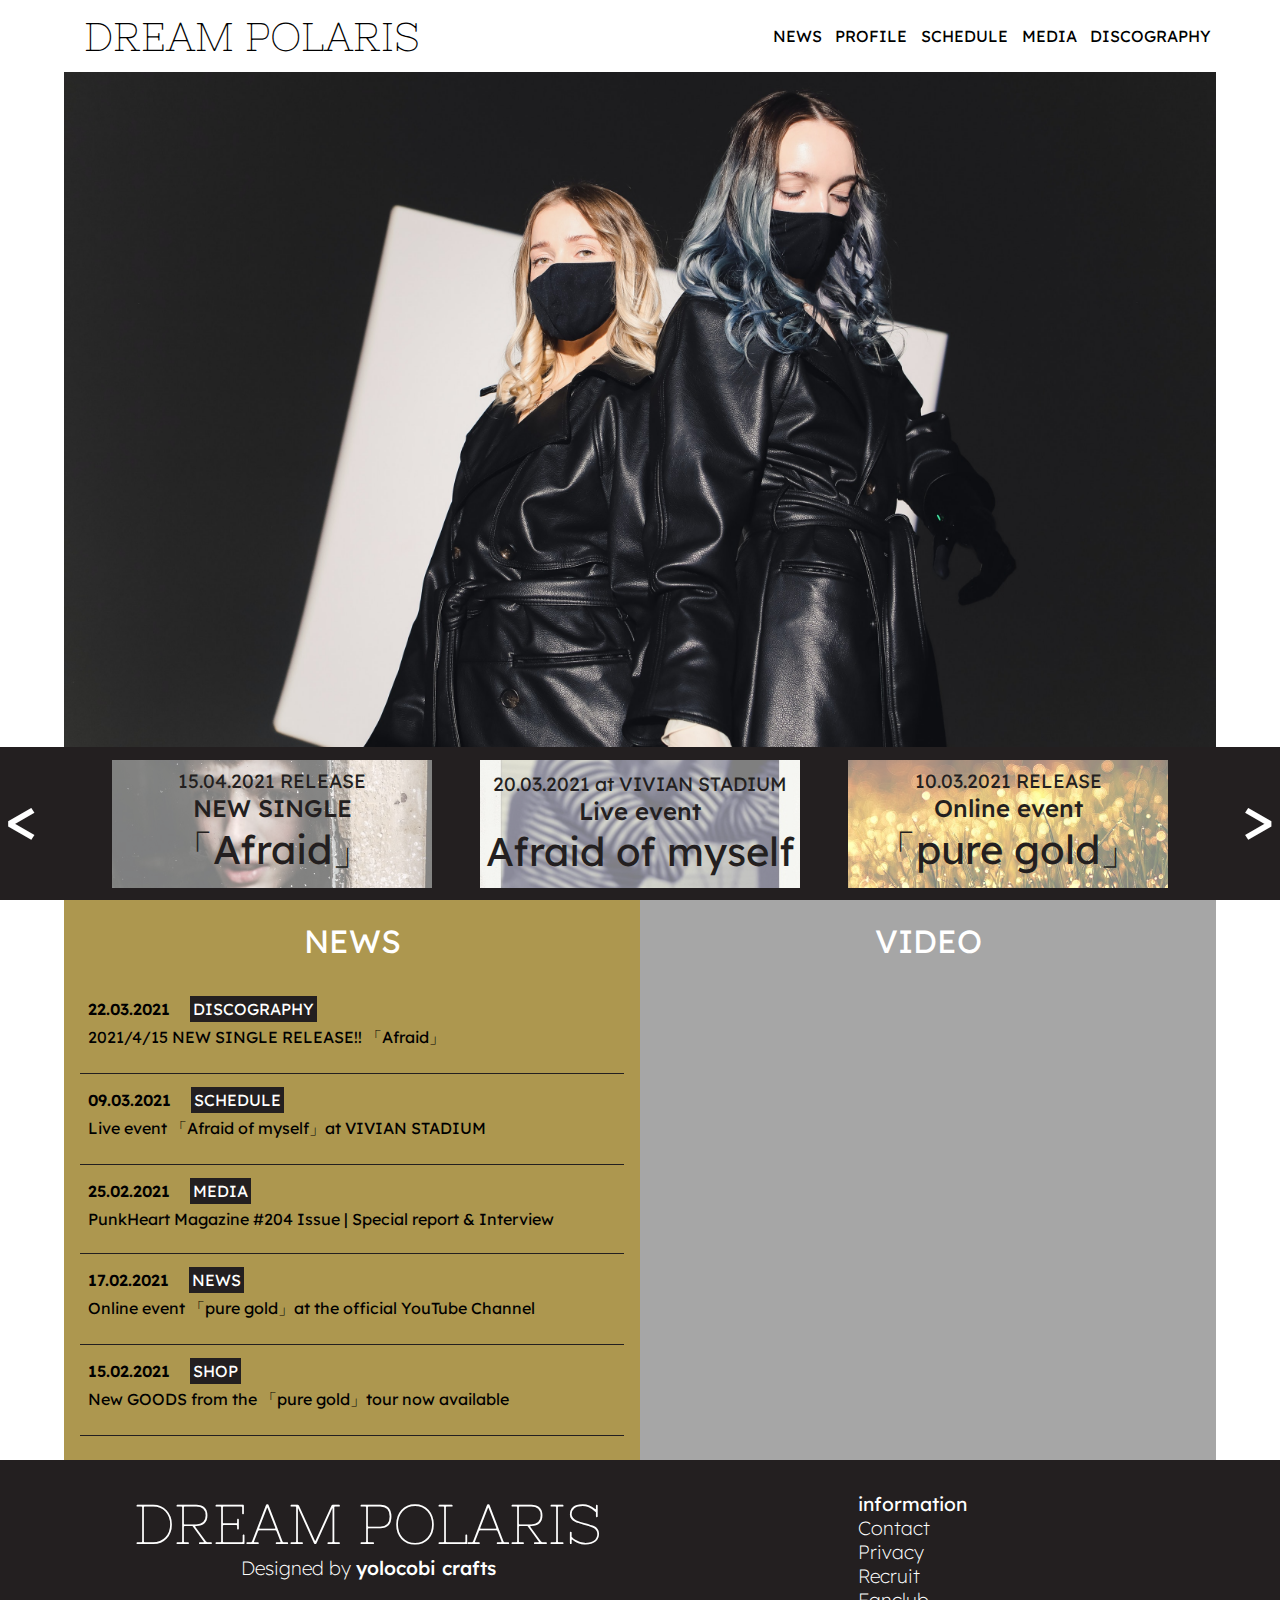
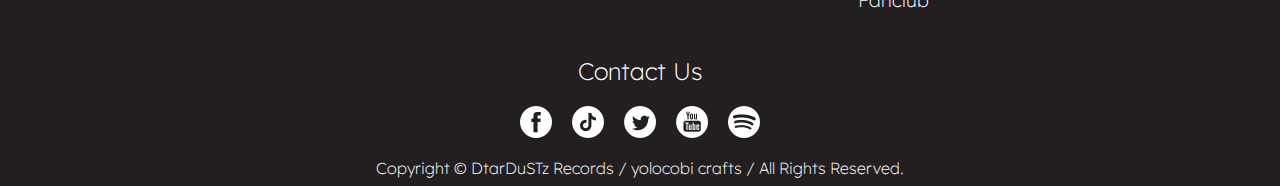
==== index.html @ a899ba0e "shinsei" ====
<!DOCTYPE html>
<html lang="en">

<head>
    <meta charset="UTF-8">
    <meta http-equiv="X-UA-Compatible" content="IE=edge">
    <meta name="viewport" content="width=device-width, initial-scale=1.0">
    <title>Dream Polaris | NEW SINGLE 03.22.2021 "solaris"</title>

    <link
        href="https://fonts.googleapis.com/css2?family=Lexend:wght@100;300;400;500;600;700;800&family=Nixie+One&display=swap"
        rel="stylesheet">
    <link rel="stylesheet" href="styles.css">

</head>

<body>

    <div class="loading-layer">
        

        <div class="curtain"></div>
        <div class="curtain"></div>
        <div class="curtain"></div>
        <div class="curtain"></div>
        <div class="curtain"></div>
        <div class="curtain"></div>
        <div class="curtain"></div>
        <div class="curtain"></div>




        <div class="loading-block block-1"></div>
        <div class="loading-block block-2"></div>
        <div class="loading-block block-3"></div>
        <div class="loading-block block-4"></div>
        <div class="loading-text">Loading</div>
    </div>
    <header>
        <div class="header-container main-container">
            <div class="logo header-logo"><a href="/index.html">DREAM POLARIS</a></div>
            <div class="main-nav">
                <nav class="header-nav">
                    <ul>
                        <li> <a href="/news.html">NEWS</a></li>
                        <li><a href="/profile.html">PROFILE</a></li>
                        <li><a href="/schedule.html">SCHEDULE</a></li>
                        <li><a href="/media.html">MEDIA</a></li>
                        <li><a href="/discography.html">DISCOGRAPHY</a></li>
                    </ul>
                </nav>
            </div>
        </div>
    </header>
    <section class="band-picture">
        <div class="band-container main-container">
        </div>
    </section>
    <section class="news-carousel">
        <div class="slide-item slide-left-icon">&lt;</div>

        <div class="main-container">
            <div class="carousel-item-container">
                <div class="carousel-image"></div>
                <div class="carousel-inside">
                    <div class="carousel-header">15.04.2021 RELEASE</div>
                    <div class="carousel-content">NEW SINGLE</div>
                    <div class="carousel-item">「Afraid」</div>
                </div>
            </div>

            <div class="carousel-item-container">
                <div class="carousel-image"></div>
                <div class="carousel-inside">
                    <div class="carousel-header">20.03.2021 at VIVIAN STADIUM</div>
                    <div class="carousel-content">Live event</div>
                    <div class="carousel-item">Afraid of myself</div>
                </div>
            </div>

            <div class="carousel-item-container">
                <div class="carousel-image"></div>
                <div class="carousel-inside">
                    <div class="carousel-header">10.03.2021 RELEASE</div>
                    <div class="carousel-content">Online event</div>
                    <div class="carousel-item">「pure gold」</div>
                </div>
            </div>
        </div>
        <div class="slide-item  slide-right-icon">&gt;</div>
    </section>
    <section class="news-corner">

        <div class="main-container">
            <div class="box-item news-box">
                <h1 class="news-box-header">NEWS</h1>
                <div class="news-container">
                    <div class="news-item">
                        <span class="news-date">22.03.2021</span>
                        <span class="news-type">DISCOGRAPHY</span>
                        <div class="news-content">2021/4/15 NEW SINGLE RELEASE!! 「Afraid」</div>
                    </div>
                    <div class="news-item">
                        <span class="news-date">09.03.2021</span>
                        <span class="news-type">SCHEDULE</span>
                        <div class="news-content">Live event 「Afraid of myself」at VIVIAN STADIUM</div>
                    </div>
                    <div class="news-item">
                        <span class="news-date">25.02.2021</span>
                        <span class="news-type">MEDIA</span>
                        <div class="news-content">PunkHeart Magazine #204 Issue | Special report & Interview</div>
                    </div>
                    <div class="news-item">
                        <span class="news-date">17.02.2021</span>
                        <span class="news-type">NEWS</span>
                        <div class="news-content">Online event 「pure gold」at the official YouTube Channel</div>
                    </div>
                    <div class="news-item">
                        <span class="news-date">15.02.2021</span>
                        <span class="news-type">SHOP</span>
                        <div class="news-content">New GOODS from the 「pure gold」tour now available</div>
                    </div>
                    <div class="news-item">
                        <span class="news-date">26.01.2021</span>
                        <span class="news-type">SCHEDULE</span>
                        <div class="news-content">Live event 「Afraid of DARKNESS」at SAILOR PUB live house</div>
                    </div>
                    <div class="news-item">
                        <span class="news-date">24.01.2021</span>
                        <span class="news-type">MEDIA</span>
                        <div class="news-content"> sensemuse.com | Members' interview</div>
                    </div>
                    <div class="news-item">
                        <span class="news-date">12.01.2021</span>
                        <span class="news-type">NEWS</span>
                        <div class="news-content">Online event 「pure silver」at the official YouTube Channel</div>
                    </div>
                </div>
            </div>
            <div class="box-item movie-box">
                <h1 class="movie-box-header">VIDEO</h1>
                <div class="movie-container">
                    <iframe class="movie-container-item" src="https://www.youtube.com/embed/mELlWG4js_Q">
                    </iframe>
                </div>
            </div>
        </div>

    </section>
    <footer class="main-footer">
        <div class="footer-main-wrapper main-container">
            <div class="footer-item footer-logo-container">
                <div class="logo footer-logo">DREAM POLARIS</div>
                <div class="footer-band-info">Designed by <span>yolocobi crafts</span></div>
            </div>
            <div class="footer-item  footer-nav">
                <nav class="footer-nav">
                    <ul>
                        <li>information</li>
                        <li>Contact</li>
                        <li>Privacy</li>
                        <li>Recruit</li>
                        <li>Fanclub</li>
                    </ul>
                </nav>
            </div>
        </div>
        <div class="footer-contact">
            <div class="contact-item contact-us">Contact Us</div>
            <div class="contact-item icon-container">
                <img src="fb.png" alt="facebook contact link" class="footer-icon fb">
                <img src="tk.png" alt="Tik tok contact link" class="footer-icon tk">
                <img src="tw.png" alt="Twitter contact link" class="footer-icon tw">
                <img src="yt.png" alt="Youtube channel link" class="footer-icon yt">
                <img src="sp.png" alt="Youtube channel link" class="footer-icon sp">
            </div>
            <div class="contact-item credits">Copyright © DtarDuSTz Records / yolocobi crafts / All Rights Reserved.
            </div>
        </div>
    </footer>

</body>

</html>
---- styles.css ----
*, *::after, *::before{
    box-sizing: border-box;
    user-select: none;
    -webkit-user-drag: none;
}

body,html,ul{
    margin: 0px;
    padding: 0px;
    font-family: 'Lexend', sans-serif;
    --elegant-dark: #231F20;
    --light-gold: #AD974F;
    --dark-gold: #9e8c50;
    --light-gray: #EAEAEA;
    --regular-gray: #A6A6A6;
}


a{
text-decoration: none;
color: inherit;
}


@import url('https://fonts.googleapis.com/css2?family=Nixie+One&display=swap');

.loading-layer{
    height: 100%;
    width: 100%;
    position: fixed;
    z-index: 10;
    display: flex;
    animation: 0.1s closure  6.2s linear forwards;
    opacity: 1;
    display: none;
}


.curtain{
    width: 12.5%;
    height: 100%;
    background-color: white;
    transform-origin:  bottom;
}


.curtain:nth-child(1){
    animation: 0.5s curtain-1  5.1s linear forwards;
}
.curtain:nth-child(2){
    animation: 0.5s curtain-1  5.2s linear forwards;
}
.curtain:nth-child(3){
    animation: 0.5s curtain-1  5.3s linear forwards;
}
.curtain:nth-child(4){
    animation: 0.5s curtain-1  5.4s linear forwards;
}
.curtain:nth-child(5){
    animation: 0.5s curtain-1  5.5s linear forwards;
}
.curtain:nth-child(6){
    animation: 0.5s curtain-1  5.6s linear forwards;
}
.curtain:nth-child(7){
    animation: 0.5s curtain-1  5.7s linear forwards;
}
.curtain:nth-child(8){
    animation: 0.5s curtain-1  5.8s linear forwards;
}


@keyframes curtain-1 {
    0%{transform: scaleY(1) }
    100%{transform: scaleY(0) }
  }

  @keyframes closure {
    0%{transform: scaleY(1); opacity: 1;}
    50%{transform: scaleY(0); opacity: 0; }
    100%{transform: scaleY(0); opacity: 0; }
  }


.loading-block{
    position: fixed;
    content: '';
    height: 1px;
    width: 1px;
    top: 50%;
    left:50%;
}

.loading-block.block-1{
    background-color: var(--light-gold);
    animation: 3s loading-block-1 infinite reverse;
}

@keyframes loading-block-1 {
    0%{transform: scale(1) rotate(0deg);}
    20%{transform: scale(50) rotate(20deg);}
    100%{transform: scale(1) rotate(0deg);}
  }
  .loading-block.block-2{
    background-color: var(--elegant-dark);
    animation: 3s loading-block-2 infinite reverse;
}

@keyframes loading-block-2 {
    0%{transform: scale(1) rotate(0deg);}
    40%{transform: scale(40) rotate(15deg);}
    100%{transform: scale(1) rotate(0deg);}
  }
  .loading-block.block-3{
    background-color: var(--regular-gray);
    animation: 3s loading-block-3  infinite reverse;
}

@keyframes loading-block-3 {
    0%{transform: scale(1) rotate(0deg);}
    60%{transform: scale(30) rotate(10deg);}
    100%{transform: scale(1) rotate(0deg);}
  }
  .loading-block.block-4{
    background-color: white;
    animation: 3s loading-block-4  infinite reverse;
}

@keyframes loading-block-4 {
    0%{transform: scale(0) rotate(0deg);}
    70%{transform: scale(20) rotate(5deg);}
    100%{transform: scale(1) rotate(0deg);}
  }

  .loading-text{
      position: fixed;
      color: black;
      font-size: 1.2em;
      font-weight: 300;
      top: 50%;
      left: 50%;
      transform: translateX(-50%) translateY(2em);
      z-index: 20;
  }

  


header{
    height: 8vh;
    width: 100%;
}

.main-container{
    margin: 0px auto;
    height: 100%;
    width: 70vw;
}

.logo{
    font-family: 'Nixie One', impact;
    cursor: pointer;
}

.header-logo{
    font-size: 2.5em;
    color: black;
    cursor: pointer;
    padding: 0.5em;
    transition: 200ms ease-in-out;
}

.header-logo:hover{
    background-color: var(--elegant-dark);
    color:white;
}


.footer-logo{
    font-size: 3.5em;
    color: white;
}

.header-nav ul{
    list-style: none;
}

.header-nav ul li{
    display: inline;
    padding: 0px  0.3em;
    position: relative;
    cursor: pointer;
}


.header-nav ul li::before{
    position: absolute;
    content: '';
    height: 0.8em;
    width: 0.8em;
    background-color: var(--elegant-dark);
    top: -1.1em;
    left: 50%;
    opacity: 0;
    transition: 200ms ease-in-out;
    transform: scale(0);
    animation: none;
}

.header-nav ul li:hover::before{
    animation: diamond 2s infinite linear;
    opacity: 1;
}

@keyframes diamond {
    from { 
        transform: scale(1) translateX(-50%) rotateY(0deg) rotate(-45deg); 
      }
      to {
        transform: scale(1) translateX(-50%)  rotateY(360deg) rotate(-45deg); 
      }
  }

.header-container.main-container{
    display: flex;
    justify-content: space-between;
    align-items: center;
}

.band-picture{
    height: 75vh;
}

.band-container.main-container{
    height: 100%;
    background-image: url(main.jpg);
    background-repeat: no-repeat;
    background-size: cover;
    background-position: center;
}

.news-carousel{
    height: 17vh;
    background-color: var(--elegant-dark);
    position: relative;
    overflow: hidden;
}

.news-carousel .main-container{
    display: flex;
    justify-content: space-evenly;
    align-items: center;
}

.carousel-item-container{
    height: 8rem;
    width: 20rem;
    background-color: white;
    position: relative;
    cursor: pointer;
    transition: 200ms ease-in-out;
    color: var(--elegant-dark);
}

.carousel-item-container:hover{
    background-color: black;
    color: white;
}

.carousel-image{
    position: absolute;
    height: 100%;
    width: 100%;
    background-position: center;
    background-repeat: no-repeat;
    background-size: cover;
    opacity: 0.5;
}

.carousel-item-container:nth-child(1) .carousel-image{
    background-image: url(afraid2.jpg);
}

.carousel-item-container:nth-child(2) .carousel-image{
    background-image: url(myself.jpg);
}

.carousel-item-container:nth-child(3) .carousel-image{
    background-image: url(gold.jpg);
}

.carousel-inside{
    position: absolute;
    height: 100%;
    width: 100%;
    display: flex;
    flex-direction: column;
    justify-content: center;
    align-items: center;
    color: inherit;
}

.carousel-header{
    font-size: 1.2em;
    font-weight: 400;
}

.carousel-content{
    font-size: 1.5em;
    font-weight: 500;
}

.carousel-item{
    font-size: 2.5em;
}

.slide-item{
    position: absolute;
    font-size: 5rem;
    color: white;
    top: 50%;
    transform: translateY(-60%);
    transition: 100ms ease-in-out;
    cursor: pointer;
}

.slide-item:hover{
    transform: translateY(-60%) scale(1.2);
}

.slide-left-icon{
    left: 1em;
}

.slide-right-icon{
    right:  1em;
}

.news-corner{
    height: 35rem;
}

.news-corner .main-container{
    display: flex;
}

.box-item{
    height: 100%;
    width: 50%;
}

.news-box{
    background-color: var(--light-gold);
    display: flex;
    flex-direction: column;
    align-items: flex-start;
    justify-content: flex-start;
    padding: 0px 1em 1em 1em;
}

.movie-box{
    background-color: var(--regular-gray);
}

.news-box-header, .movie-box-header{
    text-align: center;
    color: white;
    font-weight: 400;
    font-size: 2em;
    width: 100%;
}

.news-container{
    flex-grow: 1;
    width: 100%;
    overflow-y: scroll;
}

.news-item{
    border-bottom: 1px solid var(--elegant-dark);
    padding: 1em 0.5em;
    width: 100%;
    height: fit-content;
    cursor: pointer;
}

.news-item:hover{
    background-color: var(--dark-gold);
}

.news-date{
    font-weight: 600;
}

.news-type{
    background-color: var(--elegant-dark);
    color: white;
    padding: 0.2em;
    margin-left: 1em;
}

.news-content{
    margin: 0.5em 0px;
}

.movie-container{
width: 100%;
height: 22em;
}


.movie-container-item{
    height: 100%;
    width: 100%;
    border: none;
}

.main-footer{
    background-color: var(--elegant-dark);
}

.footer-main-wrapper.main-container{
    display: flex;
    justify-content: center;
    align-items: flex-start;
    padding: 2rem;
}

.footer-item{
    width: 50%;
}

.footer-logo, .footer-band-info{
    text-align: center;
}

.footer-band-info{
    color: white;
    font-size: 1.2em;
    font-weight: 200;
 }


 .footer-band-info span{
    font-weight: 500;
    cursor: pointer;
 }

.footer-nav ul{
    list-style: none;
    color: white;
    font-size: 1.2em;
    font-weight: 200;
}

.footer-nav ul li{
    cursor: pointer;
    position: relative;
}

.footer-nav ul li:before{
    position: absolute;
    content: '';
    height: 0.8em;
    width:0.8em;
    top: 50%;
    right: -1.2em;
    background-color: white;
    opacity: 0;
    animation: none;
}

.footer-nav ul li:hover::before{
    animation: diamond2 2s infinite linear;
    opacity: 1;
}

@keyframes diamond2 {
    from { 
        transform: scale(1) translateY(-50%) rotateY(0deg) rotate(-45deg); 
      }
      to {
        transform: scale(1) translateY(-50%)  rotateY(360deg) rotate(-45deg); 
      }
  }


.footer-nav ul li:first-child{
    font-weight: 400;
}

.footer-nav{
    display: flex;
    align-items: flex-start;
    justify-content: center;
}

.footer-contact{
    color: white;
    width: 100%;
    text-align: center;
}

.contact-us{
    font-weight: 200;
    font-size: 1.5em;
}

.credits{
    font-weight: 200;
}

.footer-icon{
    height: 2em;
    padding: 0px 0.5em;
    cursor: pointer;
}

.footer-icon:hover{
    transform: scale(1.1);
}

.footer-contact div{
    padding: 0.5em 0px;
}

@media (max-width: 1465px){
    .main-container{
        width: 90vw;
    }

    .slide-item{
        font-size: 4rem;
    }
    
    .slide-left-icon{
        left: 5px;
    }
    
    .slide-right-icon{
        right:  5px;
    }
}


@media (max-width: 1140px){

body{
    font-size: 0.8em;
}

.news-carousel{
    height: 15vh;
}

.carousel-item-container{
    height: 7rem;
    width: 16rem;
}


}

@media (max-width: 915px){

    .main-container{
        width: 100%;
    }

    .carousel-item-container:nth-child(3){
        display: none;
    }

    .news-corner .main-container{
        display: flex;
        flex-direction: column;
    }

    .box-item{
        height: 50%;
        width: 100%;
    }

    .news-corner{
        height: 47rem;
    }

}


@media (max-width: 840px){
    .header-container.main-container{
        flex-direction: column;
    }

    header{
        height: fit-content;
        padding-bottom: 1em;
    }
}



@media (max-width: 650px){
    
    .carousel-item-container:nth-child(2){
        display: none;
    }

    .footer-logo{
        font-size: 2.5em;
    }
}

@media (max-width: 510px){
    
    .carousel-item-container:nth-child(2){
        display: none;
    }

    body{
        font-size: 0.75em;
    }

    .header-nav ul li{
        padding: 0px  0.1em;
    }
}


@media (max-width: 450px){

    .header-nav ul{
        display: flex;  
        flex-wrap: wrap;
        justify-content: center;
    }

    .header-nav ul li{
        padding: 0px 1em;
        margin-top: 1.2em;
    }

}
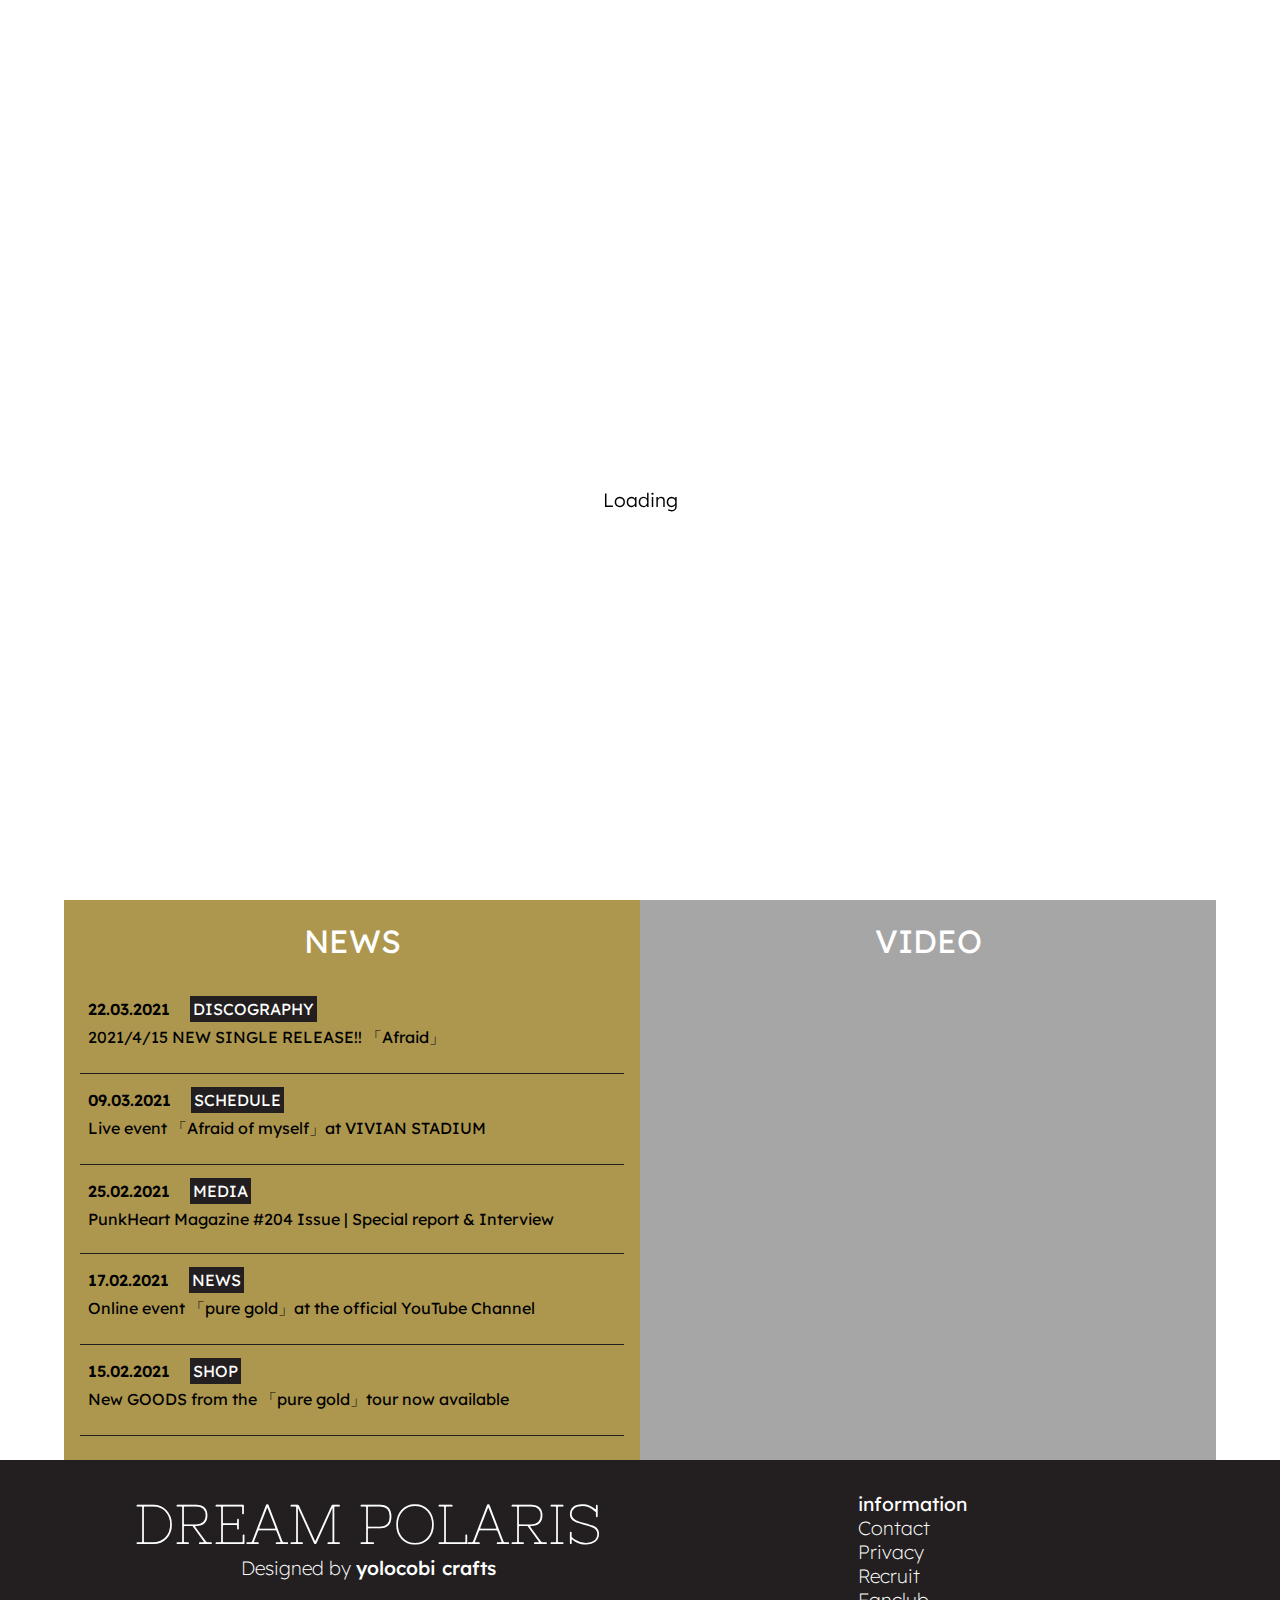
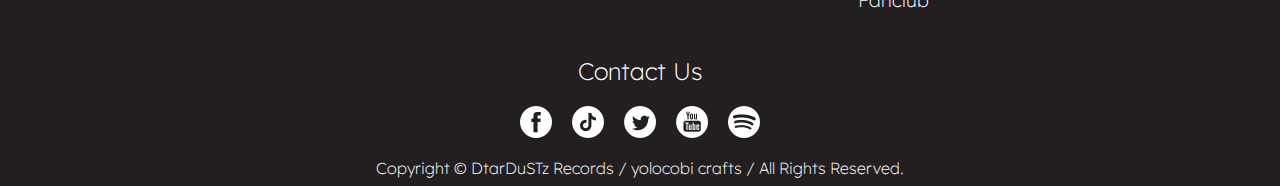
==== commit c1d23d9e: "kjhkj" ====
--- a/index.html
+++ b/index.html
@@ -19,6 +19,8 @@
     <div class="loading-layer">
         
 
+        <div class="curtain"></div>
+        <div class="curtain"></div>
         <div class="curtain"></div>
         <div class="curtain"></div>
         <div class="curtain"></div>
--- a/styles.css
+++ b/styles.css
@@ -32,12 +32,12 @@
     display: flex;
     animation: 0.1s closure  6.2s linear forwards;
     opacity: 1;
-    display: none;
+    /*display: none;*/
 }
 
 
 .curtain{
-    width: 12.5%;
+    width: 10%;
     height: 100%;
     background-color: white;
     transform-origin:  bottom;
@@ -67,6 +67,12 @@
 }
 .curtain:nth-child(8){
     animation: 0.5s curtain-1  5.8s linear forwards;
+}
+.curtain:nth-child(9){
+    animation: 0.5s curtain-1  5.9s linear forwards;
+}
+.curtain:nth-child(10){
+    animation: 0.5s curtain-1  6s linear forwards;
 }
 
 
